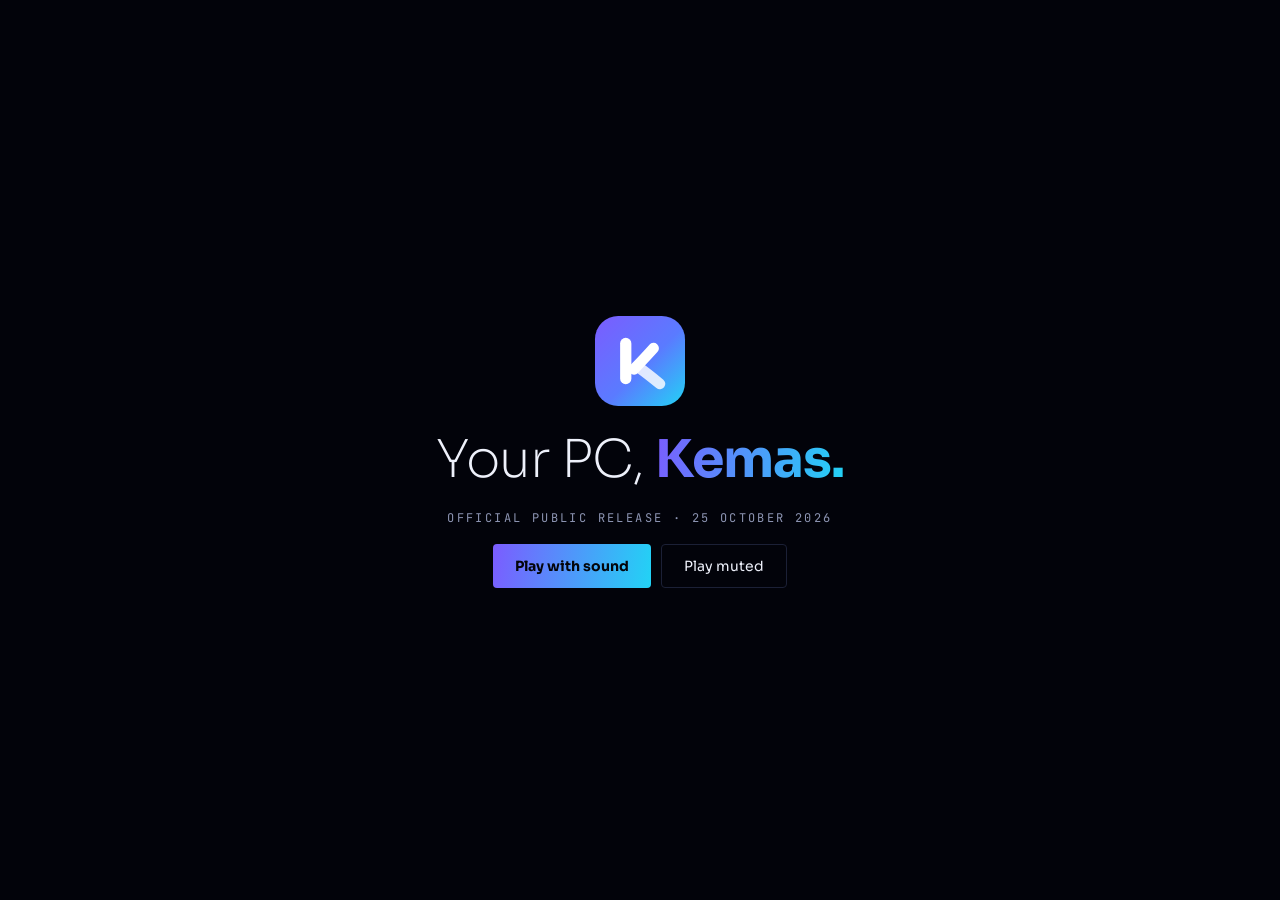
==== launch/index.html @ 6e49ee7c "Add /launch/ countdown film (with music) and link from the beta card Co-Authored-By: Claude Sonnet 5" ====
<!doctype html><html lang="en"><head><meta charset="utf-8"><meta name="viewport" content="width=device-width,initial-scale=1"><title>KEMAS Launch Film · AMZProject Unity</title><meta name="description" content="KEMAS official public release, 25 October 2026. Countdown and launch film.">
<link rel="stylesheet" href="https://fonts.googleapis.com/css2?family=Sora:wght@200;300;500;700&family=JetBrains+Mono:wght@400&display=swap">
<style>
/* Layout: 2.39:1 letterboxed film frame; slow camera push, grain, vignette, anamorphic flare, planet horizon. Palette taken from the real KEMAS icon (violet to cyan). Single dark look by choice. */
:root{--bg:#04050a;--fg:#eef1fb;--muted:#8d95b3;--violet:#7b5cff;--blue:#5a7bff;--cyan:#22d3f5;--line:#1b2036;color-scheme:dark;
--display:"Sora","Segoe UI",system-ui,sans-serif;--mono:"JetBrains Mono",ui-monospace,Consolas,monospace}
*{box-sizing:border-box}
html,body{height:100%}
body{background:var(--bg);color:var(--fg);font-family:var(--display);display:flex;flex-direction:column;align-items:center;justify-content:center;gap:14px;padding-block:12px;padding-left:max(16px,env(safe-area-inset-left,0px));padding-right:max(16px,env(safe-area-inset-right,0px));overflow-x:hidden}
.stage{position:relative;width:min(100%,calc((100vh - 90px)*16/9));aspect-ratio:16/9;background:#02030a;overflow:hidden;container-type:inline-size;border-radius:4px}
.cam{position:absolute;inset:0;transform-origin:50% 55%;will-change:transform}
canvas{position:absolute;inset:0;width:100%;height:100%}
.vig{position:absolute;inset:0;pointer-events:none;background:radial-gradient(ellipse at 50% 50%,transparent 45%,rgba(0,0,0,.75) 100%)}
.grain{position:absolute;inset:0;width:100%;height:100%;pointer-events:none;mix-blend-mode:overlay;opacity:.09}
.lb{position:absolute;left:0;right:0;background:#000;height:0;transition:height 2.4s cubic-bezier(.2,.7,.2,1);z-index:5}
.lb.t{top:0}.lb.b{bottom:0}.lb.in{height:12.6%}
.flare{position:absolute;left:-60%;top:50%;width:60%;height:2px;margin-top:-1px;background:linear-gradient(90deg,transparent,rgba(120,200,255,.0) 10%,rgba(160,220,255,.95) 50%,rgba(150,120,255,.0) 90%,transparent);filter:blur(1px);box-shadow:0 0 40px 8px rgba(110,160,255,.35);opacity:0;z-index:3;pointer-events:none}
.flare.go{animation:sweep 1.9s cubic-bezier(.5,0,.2,1) forwards}
@keyframes sweep{0%{left:-60%;opacity:0}15%{opacity:1}100%{left:110%;opacity:0}}
.scene{position:absolute;inset:0;display:flex;flex-direction:column;align-items:center;justify-content:center;text-align:center;padding:0 8%;opacity:0;visibility:hidden;transition:opacity 1.1s ease,visibility 0s 1.1s;z-index:2}
.scene.on{opacity:1;visibility:visible;transition:opacity 1.1s ease}
.a{opacity:0;transform:translateY(1.8cqw) scale(.985);filter:blur(10px);transition:opacity 1.4s ease,transform 1.8s cubic-bezier(.2,.7,.2,1),filter 1.4s ease}
.on .a{opacity:1;transform:none;filter:none}
.on .d1{transition-delay:.6s}.on .d2{transition-delay:1.3s}.on .d3{transition-delay:2s}
.big{font-weight:200;font-size:8.6cqw;letter-spacing:-.03em;line-height:1.05;margin:0;text-shadow:0 0 60px rgba(120,150,255,.35)}
.big b{font-weight:700;background:linear-gradient(100deg,var(--violet),var(--cyan));-webkit-background-clip:text;background-clip:text;color:transparent}
.sub{font-family:var(--mono);font-size:1.45cqw;color:var(--muted);letter-spacing:.22em;text-transform:uppercase;margin:0}
.tag{font-family:var(--mono);font-size:1.35cqw;letter-spacing:.4em;color:var(--cyan);text-transform:uppercase;margin:0 0 1.8cqw}
.mid{font-weight:300;font-size:6cqw;letter-spacing:-.02em;margin:0;text-shadow:0 0 50px rgba(120,150,255,.3)}
.line{font-weight:300;font-size:2.1cqw;color:#bfc7e2;margin:2cqw 0 0;max-width:60%;line-height:1.6}
.logo{width:16cqw;height:16cqw;margin-bottom:2.6cqw;filter:drop-shadow(0 0 3cqw rgba(110,120,255,.65)) drop-shadow(0 0 9cqw rgba(34,211,245,.35))}
.logo.a{transform:scale(1.25);filter:blur(18px) drop-shadow(0 0 3cqw rgba(110,120,255,.65))}
.on .logo.a{transform:scale(1);filter:drop-shadow(0 0 3cqw rgba(110,120,255,.65)) drop-shadow(0 0 9cqw rgba(34,211,245,.35));transition-duration:2.4s}
.word{font-weight:700;font-size:6.6cqw;letter-spacing:.9em;margin:0 0 0 .9em;transition:letter-spacing 3s cubic-bezier(.2,.7,.2,1),opacity 1.8s ease,filter 1.8s ease,transform 1.8s ease}
.on .word{letter-spacing:.36em;margin-left:.36em}
.date{font-weight:300;font-size:5.4cqw;margin:0;letter-spacing:-.02em;text-shadow:0 0 50px rgba(120,150,255,.35)}
.foot{font-family:var(--mono);font-size:1.3cqw;color:var(--muted);letter-spacing:.2em;margin-top:3cqw;text-transform:uppercase}
.cd{display:flex;align-items:flex-start;gap:1.4cqw;font-variant-numeric:tabular-nums}
.cd .u{display:flex;flex-direction:column;align-items:center;min-width:11cqw}
.cd b{font-weight:200;font-size:9.5cqw;line-height:1;letter-spacing:-.04em;background:linear-gradient(180deg,#fff,#9fb4ff 70%,#22d3f5);-webkit-background-clip:text;background-clip:text;color:transparent;filter:drop-shadow(0 0 2cqw rgba(110,140,255,.45))}
.cd b.tick{animation:tick .45s ease-out}
@keyframes tick{0%{transform:translateY(-.8cqw);opacity:.3}100%{transform:none;opacity:1}}
.cd i{font-style:normal;font-family:var(--mono);font-size:1.15cqw;letter-spacing:.3em;text-transform:uppercase;color:var(--muted);margin-top:1cqw}
.cd span{font-weight:200;font-size:7cqw;line-height:1.1;color:#5a6aa8}
.bar{position:absolute;left:0;bottom:0;height:2px;width:0;background:linear-gradient(90deg,var(--violet),var(--cyan));z-index:6}
.ctl{display:flex;gap:10px;align-items:center;font-family:var(--mono);font-size:12px;color:var(--muted);flex-wrap:wrap;justify-content:center}
button{font:inherit;color:var(--fg);background:transparent;border:1px solid var(--line);border-radius:4px;padding:8px 14px;cursor:pointer}
button:hover{border-color:var(--cyan)}button:focus-visible{outline:2px solid var(--cyan);outline-offset:2px}

html,body{margin:0;height:100%;overflow:hidden}
body{display:block;padding:0}
.stage{position:fixed;inset:0;width:100vw;height:100vh;aspect-ratio:auto;border-radius:0}
canvas#c{object-fit:cover}
.ctl{position:fixed;left:0;right:0;bottom:calc(14px + env(safe-area-inset-bottom,0px));z-index:20;opacity:0;transition:opacity .4s}
body:hover .ctl,.ctl:focus-within{opacity:1}
.ctl a{color:var(--muted);text-decoration:none;border:1px solid var(--line);border-radius:4px;padding:8px 14px;background:rgba(2,3,10,.6)}
.start{position:fixed;inset:0;z-index:30;display:flex;flex-direction:column;align-items:center;justify-content:center;gap:18px;background:#02030a;text-align:center;padding:24px}
.start img{width:96px;height:96px}
.start h1{font-weight:200;font-size:clamp(28px,5vw,52px);margin:0;letter-spacing:-.02em}
.start h1 b{font-weight:700;background:linear-gradient(100deg,var(--violet),var(--cyan));-webkit-background-clip:text;background-clip:text;color:transparent}
.start p{font-family:var(--mono);font-size:12px;letter-spacing:.2em;color:var(--muted);text-transform:uppercase;margin:0}
.start .row{display:flex;gap:10px;flex-wrap:wrap;justify-content:center}
.start button{padding:12px 22px;font-size:14px}
.start button.p{background:linear-gradient(100deg,var(--violet),var(--cyan));border:0;color:#04050a;font-weight:700}
.start.hide{display:none}
</style></head><body>
<div class="start" id="start"><svg width="96" height="96" viewBox="0 0 512 512" aria-hidden="true"><defs><linearGradient id="sg" x1="0" y1="0" x2="1" y2="1"><stop offset="0" stop-color="#7B5CFF"/><stop offset=".55" stop-color="#5A7BFF"/><stop offset="1" stop-color="#22D3F5"/></linearGradient></defs><rect x="16" y="16" width="480" height="480" rx="124" fill="url(#sg)"/><rect x="150" y="132" width="60" height="248" rx="30" fill="#fff"/><path d="M 224 300 C 260 262, 298 222, 328 188" stroke="#fff" stroke-width="58" stroke-linecap="round" fill="none"/><path d="M 246 288 C 286 316, 328 350, 362 378" stroke="#fff" stroke-opacity=".82" stroke-width="58" stroke-linecap="round" fill="none"/></svg>
<h1>Your PC, <b>Kemas.</b></h1><p>Official public release · 25 October 2026</p>
<div class="row"><button class="p" id="go" type="button">Play with sound</button><button id="gom" type="button">Play muted</button></div></div>
<audio id="au" src="launch.mp3" preload="auto"></audio>
<div class="stage" id="stage">
<div class="cam" id="cam">
<canvas id="c"></canvas>
<div class="scene" id="s0"><p class="big a">Your PC.</p></div>
<div class="scene" id="s1"><p class="sub a" style="margin-bottom:1.8cqw">Kemas · Malay for “tidy”</p><p class="big a d1">Your PC, <b>Kemas.</b></p></div>
<div class="scene" id="s2"><p class="tag a">Scan</p><p class="mid a d1">Find what is safe to clear.</p><p class="line a d2">Temporary files, caches and leftovers, listed for you to see.</p></div>
<div class="scene" id="s3"><p class="tag a">Review</p><p class="mid a d1">You decide first.</p><p class="line a d2">Nothing is cleaned until you confirm it.</p></div>
<div class="scene" id="s4"><p class="tag a">Clean</p><p class="mid a d1">Safe by design.</p><p class="line a d2">Windows Explorer and system files are left alone.</p></div>
<div class="scene" id="s5">
<svg class="logo a" viewBox="0 0 512 512" aria-label="KEMAS logo" role="img"><defs><linearGradient id="bg" x1="0" y1="0" x2="1" y2="1"><stop offset="0" stop-color="#7B5CFF"/><stop offset=".55" stop-color="#5A7BFF"/><stop offset="1" stop-color="#22D3F5"/></linearGradient><linearGradient id="gl" x1="0" y1="0" x2="0" y2="1"><stop offset="0" stop-color="#fff" stop-opacity=".28"/><stop offset=".5" stop-color="#fff" stop-opacity="0"/></linearGradient></defs>
<rect x="16" y="16" width="480" height="480" rx="124" fill="url(#bg)"/><rect x="16" y="16" width="480" height="480" rx="124" fill="url(#gl)"/>
<rect x="150" y="132" width="60" height="248" rx="30" fill="#fff"/>
<path d="M 224 300 C 260 262, 298 222, 328 188" stroke="#fff" stroke-width="58" stroke-linecap="round" fill="none"/>
<path d="M 246 288 C 286 316, 328 350, 362 378" stroke="#fff" stroke-opacity=".82" stroke-width="58" stroke-linecap="round" fill="none"/>
<path d="M 382 82 Q 382 128 428 128 Q 382 128 382 174 Q 382 128 336 128 Q 382 128 382 82 Z" fill="#fff"/><circle cx="434" cy="190" r="10" fill="#fff" fill-opacity=".85"/></svg>
<p class="word a d1">KEMAS</p><p class="sub a d2" style="margin-top:2.4cqw">Your PC, Kemas.</p></div>
<div class="scene" id="s6"><p class="tag a">Official public release · 25 October 2026</p>
<div class="cd a d1" id="cd" aria-live="off"><div class="u"><b id="cdd">00</b><i>Days</i></div><span>:</span><div class="u"><b id="cdh">00</b><i>Hours</i></div><span>:</span><div class="u"><b id="cdm">00</b><i>Minutes</i></div><span>:</span><div class="u"><b id="cds">00</b><i>Seconds</i></div></div>
<p class="date a d1" id="live" style="display:none">Available now.</p>
<p class="sub a d2" style="margin-top:2.6cqw">Native Windows app · No account needed</p><p class="foot a d3">AMZProject Unity · Ceritareka Studio</p></div>
</div>
<div class="flare" id="flare"></div>
<div class="vig"></div><canvas class="grain" id="gr" width="640" height="360"></canvas>
<div class="lb t" id="lt"></div><div class="lb b" id="lbm"></div>
<div class="bar" id="bar"></div>
</div>
<div class="ctl"><button id="replay" type="button">Replay</button><button id="mute" type="button">Mute</button><button id="fs" type="button">Fullscreen</button><a href="/">AMZProject Unity</a></div>
<script>
(function(){
var cv=document.getElementById('c'),cx=cv.getContext('2d'),gr=document.getElementById('gr'),gx2=gr.getContext('2d');
var cam=document.getElementById('cam'),flare=document.getElementById('flare'),lt=document.getElementById('lt'),lb=document.getElementById('lbm');
var W,H,mode=-1,t0=0,raf,timers=[],glow=0,gfr=0,END=29;
var reduce=matchMedia('(prefers-reduced-motion: reduce)').matches;
var N=170,P=[],B=[];
function size(){W=cv.width=3840;H=cv.height=2160}
var LAUNCH=Date.parse('2026-10-25T00:00:00+08:00'),last={};
function pad(n){return(n<10?'0':'')+n}
function setv(id,v){var e=document.getElementById(id);if(last[id]!==v){e.textContent=v;e.classList.remove('tick');void e.offsetWidth;e.classList.add('tick');last[id]=v}}
function cdTick(){var ms=LAUNCH-Date.now();if(ms<=0){document.getElementById('cd').style.display='none';document.getElementById('live').style.display='block';return}
 var s=Math.floor(ms/1000);setv('cdd',pad(Math.floor(s/86400)));setv('cdh',pad(Math.floor(s%86400/3600)));setv('cdm',pad(Math.floor(s%3600/60)));setv('cds',pad(s%60))}
cdTick();setInterval(cdTick,250);
function init(){P=[];B=[];for(var i=0;i<N;i++)P.push({x:Math.random(),y:Math.random(),z:.2+Math.random()*.8,a:Math.random()*6.28,r:0});
 for(i=0;i<9;i++)B.push({x:Math.random(),y:Math.random(),s:.02+Math.random()*.05,z:.3+Math.random()*.7,a:Math.random()*6.28})}
function draw(ts){
 var t=(ts-t0)/1000,k=Math.min(Math.max(t/END,0),1);
 cam.style.transform='scale('+(1+.09*k)+') translateY('+(-1.2*k)+'%)';
 cx.clearRect(0,0,W,H);
 var target=mode>=5?1:mode>=2?.4:.1;glow+=(target-glow)*.02;
 var gx=W/2,gy=H*1.6,gr0=H*1.25;
 var g=cx.createRadialGradient(gx,gy,gr0*.9,gx,gy,gr0*1.08);
 g.addColorStop(0,'rgba(120,140,255,'+(.55*glow)+')');g.addColorStop(.1,'rgba(123,92,255,'+(.22*glow)+')');g.addColorStop(1,'rgba(2,3,10,0)');
 cx.fillStyle=g;cx.fillRect(0,0,W,H);
 cx.beginPath();cx.arc(gx,gy,gr0*.9,0,6.283);cx.fillStyle='#02030a';cx.fill();
 cx.lineWidth=Math.max(1,W/800);cx.strokeStyle='rgba(150,210,255,'+(.12+.7*glow)+')';cx.beginPath();cx.arc(gx,gy,gr0*.9,Math.PI*1.22,Math.PI*1.78);cx.stroke();
 // anamorphic streak behind the logo
 if(mode>=5){var sg=cx.createLinearGradient(0,0,W,0);sg.addColorStop(0,'rgba(34,211,245,0)');sg.addColorStop(.5,'rgba(120,160,255,'+(.35*glow)+')');sg.addColorStop(1,'rgba(123,92,255,0)');cx.fillStyle=sg;cx.fillRect(0,H*.4-1,W,2)}
 // bokeh
 for(var j=0;j<B.length;j++){var b=B[j],bx=(b.x*W+Math.sin(t*.12+b.a)*30)%W,by=((b.y*H-t*4*b.z)%H+H)%H,br=b.s*W*b.z;
  var bg=cx.createRadialGradient(bx,by,0,bx,by,br);bg.addColorStop(0,'rgba(130,160,255,.10)');bg.addColorStop(1,'rgba(130,160,255,0)');cx.fillStyle=bg;cx.beginPath();cx.arc(bx,by,br,0,6.283);cx.fill()}
 // particles
 var cxm=W/2,cym=H*.42,R=H*.24;
 for(var i=0;i<N;i++){var p=P[i],dx=p.x*W+Math.sin(t*.15*p.z+p.a)*20*p.z,dy=((p.y*H-t*7*p.z)%H+H)%H;
  var goal=(mode===5)?1:0;p.r+=(goal-p.r)*(goal?.012:.03);
  var ang=p.a+t*.25*p.z,rr=R*(1+.05*Math.sin(i)),tx=cxm+Math.cos(ang)*rr,ty=cym+Math.sin(ang)*rr;
  var px=dx+(tx-dx)*p.r,py=dy+(ty-dy)*p.r;
  cx.globalAlpha=.25+.6*p.z;cx.fillStyle=i%5?'#cfe0ff':(i%2?'#22d3f5':'#9b7bff');cx.beginPath();cx.arc(px,py,p.z*W/900*1.5,0,6.283);cx.fill()}
 cx.globalAlpha=1;
 if(++gfr%3===0){var im=gx2.createImageData(640,360),d=im.data;for(var q=0;q<d.length;q+=4){var v=Math.random()*255;d[q]=d[q+1]=d[q+2]=v;d[q+3]=255}gx2.putImageData(im,0,0)}
 raf=requestAnimationFrame(draw)}
function show(i){mode=i;for(var s=0;s<7;s++)document.getElementById('s'+s).classList.toggle('on',s===i);
 if(i===5){flare.classList.remove('go');void flare.offsetWidth;flare.classList.add('go')}}
var plan=[[0.4,0],[3.6,1],[7.4,2],[11,3],[14.6,4],[18.2,5],[23.5,6]];
function run(){
 timers.forEach(clearTimeout);timers=[];show(-1);flare.classList.remove('go');
 lt.classList.remove('in');lb.classList.remove('in');void lt.offsetWidth;lt.classList.add('in');lb.classList.add('in');
 var bar=document.getElementById('bar');bar.style.transition='none';bar.style.width='0';void bar.offsetWidth;bar.style.transition='width '+END+'s linear';bar.style.width='100%';
 plan.forEach(function(s){timers.push(setTimeout(function(){show(s[1])},s[0]*1000))});
 for(var i=0;i<P.length;i++)P[i].r=0;glow=0;t0=performance.now()}
size();init();addEventListener('resize',size);
var cap=/[?&]cap=1/.test(location.search);window.__cap=cap;
var au=document.getElementById('au'),st=document.getElementById('start');
function begin(snd){st.classList.add('hide');if(snd){try{au.currentTime=0;au.muted=false;au.play().catch(function(){})}catch(e){}}run()}
if(cap){st.classList.add('hide');document.querySelector('.ctl').style.display='none';raf=requestAnimationFrame(draw);run()}
else if(reduce){st.classList.add('hide');show(5);mode=5;glow=1;lt.classList.add('in');lb.classList.add('in');draw(0);cancelAnimationFrame(raf);document.getElementById('bar').style.width='100%'}
else{raf=requestAnimationFrame(draw);document.getElementById('go').onclick=function(){begin(true)};document.getElementById('gom').onclick=function(){begin(false)}}
document.getElementById('replay').onclick=function(){if(!reduce){try{au.currentTime=0;au.play().catch(function(){})}catch(e){}run()}};
document.getElementById('mute').onclick=function(){au.muted=!au.muted;this.textContent=au.muted?'Unmute':'Mute'};
document.getElementById('fs').onclick=function(){try{var e=document.documentElement;(e.requestFullscreen||function(){}).call(e)}catch(x){}};
})();
</script>
</body></html>
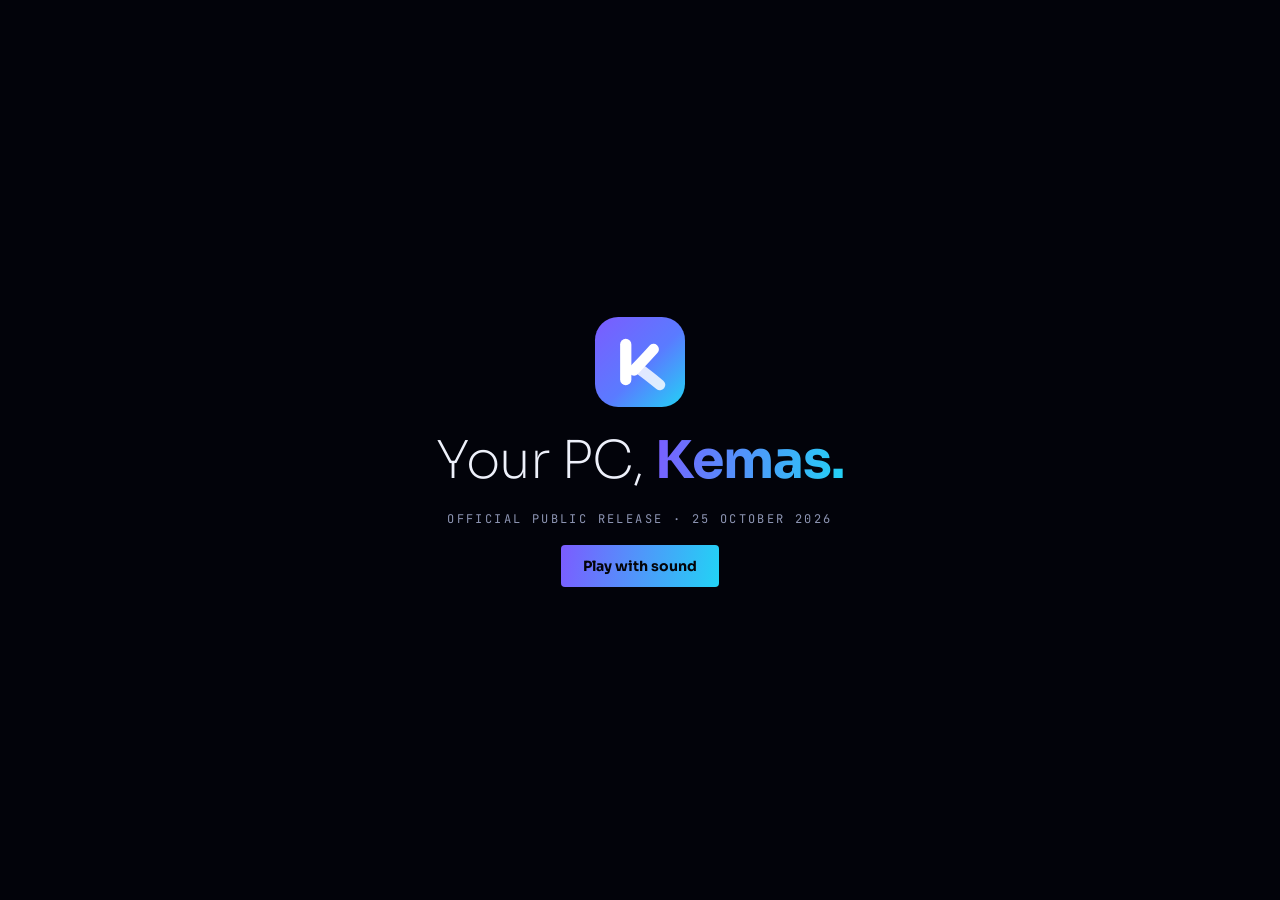
==== commit b2c4b565: "Launch film: always play with sound (auto-start when allowed, single Play with sound prompt otherwis" ====
--- a/launch/index.html
+++ b/launch/index.html
@@ -63,10 +63,13 @@
 .start button{padding:12px 22px;font-size:14px}
 .start button.p{background:linear-gradient(100deg,var(--violet),var(--cyan));border:0;color:#04050a;font-weight:700}
 .start.hide{display:none}
+.sk{color:var(--muted);text-decoration:none;border:1px solid var(--line);border-radius:4px;padding:12px 22px;font-size:14px}
+.sk.top{position:fixed;top:calc(14px + env(safe-area-inset-top,0px));right:14px;z-index:40;padding:8px 14px;font-size:13px;background:rgba(2,3,10,.6)}
 </style></head><body>
 <div class="start" id="start"><svg width="96" height="96" viewBox="0 0 512 512" aria-hidden="true"><defs><linearGradient id="sg" x1="0" y1="0" x2="1" y2="1"><stop offset="0" stop-color="#7B5CFF"/><stop offset=".55" stop-color="#5A7BFF"/><stop offset="1" stop-color="#22D3F5"/></linearGradient></defs><rect x="16" y="16" width="480" height="480" rx="124" fill="url(#sg)"/><rect x="150" y="132" width="60" height="248" rx="30" fill="#fff"/><path d="M 224 300 C 260 262, 298 222, 328 188" stroke="#fff" stroke-width="58" stroke-linecap="round" fill="none"/><path d="M 246 288 C 286 316, 328 350, 362 378" stroke="#fff" stroke-opacity=".82" stroke-width="58" stroke-linecap="round" fill="none"/></svg>
 <h1>Your PC, <b>Kemas.</b></h1><p>Official public release · 25 October 2026</p>
-<div class="row"><button class="p" id="go" type="button">Play with sound</button><button id="gom" type="button">Play muted</button></div></div>
+<div class="row"><button class="p" id="go" type="button">Play with sound</button><a class="sk" id="sk2" href="/?s=1" hidden>Skip to site</a></div></div>
+<a class="sk top" id="skip" href="/?s=1" hidden>Skip to site</a>
 <audio id="au" src="launch.mp3" preload="auto"></audio>
 <div class="stage" id="stage">
 <div class="cam" id="cam">
@@ -147,12 +150,15 @@
  plan.forEach(function(s){timers.push(setTimeout(function(){show(s[1])},s[0]*1000))});
  for(var i=0;i<P.length;i++)P[i].r=0;glow=0;t0=performance.now()}
 size();init();addEventListener('resize',size);
-var cap=/[?&]cap=1/.test(location.search);window.__cap=cap;
+var cap=/[?&]cap=1/.test(location.search),nxt=/[?&]next=1/.test(location.search);
+if(nxt){document.getElementById('sk2').hidden=false;document.getElementById('skip').hidden=false;}
+function finish(){if(nxt)setTimeout(function(){location.href='/?s=1'},900)}window.__cap=cap;
 var au=document.getElementById('au'),st=document.getElementById('start');
-function begin(snd){st.classList.add('hide');if(snd){try{au.currentTime=0;au.muted=false;au.play().catch(function(){})}catch(e){}}run()}
+function begin(snd){st.classList.add('hide');if(nxt)setTimeout(finish,END*1000);if(snd){try{au.currentTime=0;au.muted=false;au.play().catch(function(){})}catch(e){}}run()}
 if(cap){st.classList.add('hide');document.querySelector('.ctl').style.display='none';raf=requestAnimationFrame(draw);run()}
 else if(reduce){st.classList.add('hide');show(5);mode=5;glow=1;lt.classList.add('in');lb.classList.add('in');draw(0);cancelAnimationFrame(raf);document.getElementById('bar').style.width='100%'}
-else{raf=requestAnimationFrame(draw);document.getElementById('go').onclick=function(){begin(true)};document.getElementById('gom').onclick=function(){begin(false)}}
+else{raf=requestAnimationFrame(draw);document.getElementById('go').onclick=function(){begin(true)};
+try{au.muted=false;var pr=au.play();if(pr&&pr.then)pr.then(function(){au.pause();au.currentTime=0;begin(true)}).catch(function(){})}catch(e){}}
 document.getElementById('replay').onclick=function(){if(!reduce){try{au.currentTime=0;au.play().catch(function(){})}catch(e){}run()}};
 document.getElementById('mute').onclick=function(){au.muted=!au.muted;this.textContent=au.muted?'Unmute':'Mute'};
 document.getElementById('fs').onclick=function(){try{var e=document.documentElement;(e.requestFullscreen||function(){}).call(e)}catch(x){}};
